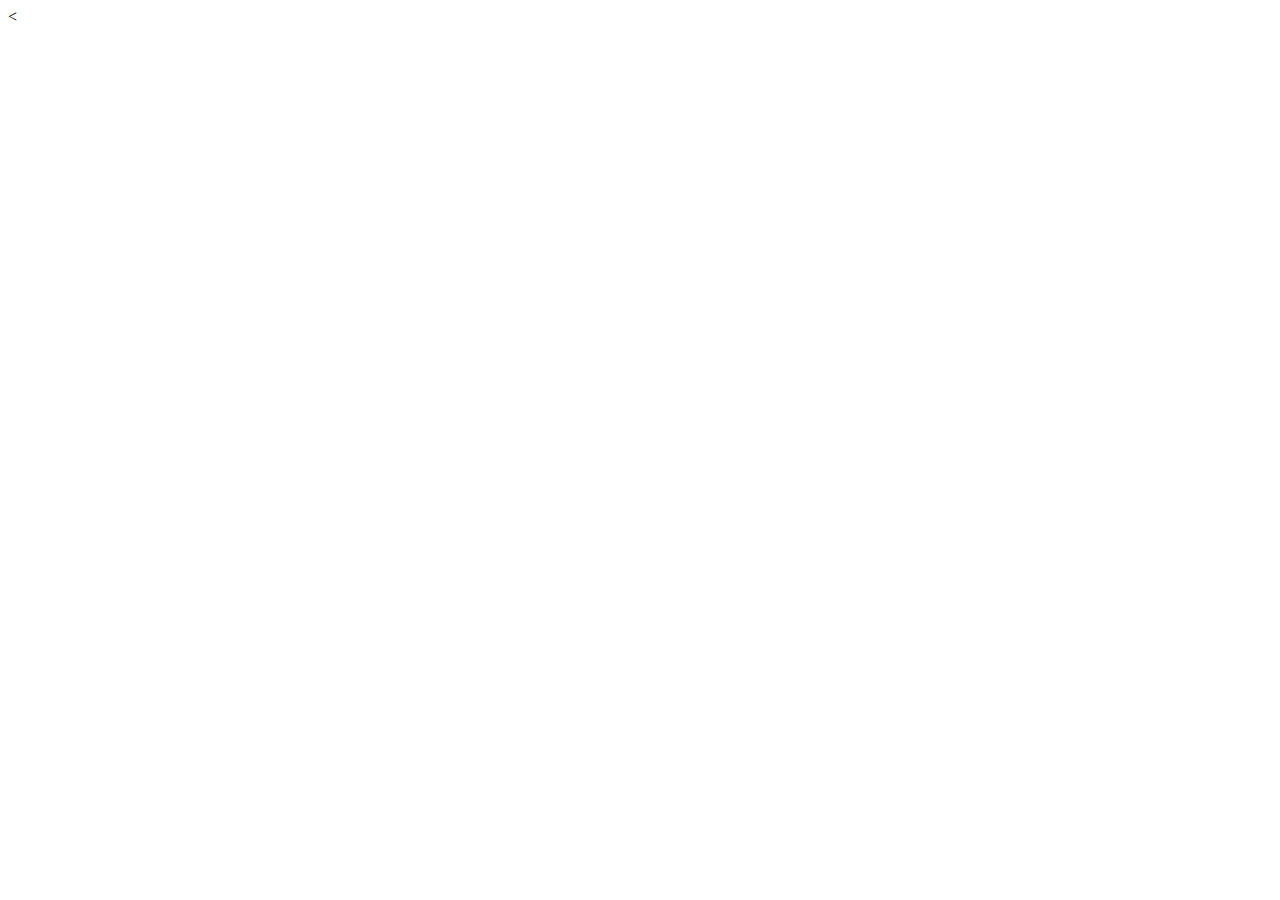
==== shop.html @ 8ac155f2 "adeed shop page" ====
<!DOCTYPE html>
<html lang="en">
<head>
    <meta charset="UTF-8">
    <meta name="viewport" content="width=device-width, initial-scale=1.0">
    <title>Document</title>
</head>
<body>
   < 
</body>
</html>
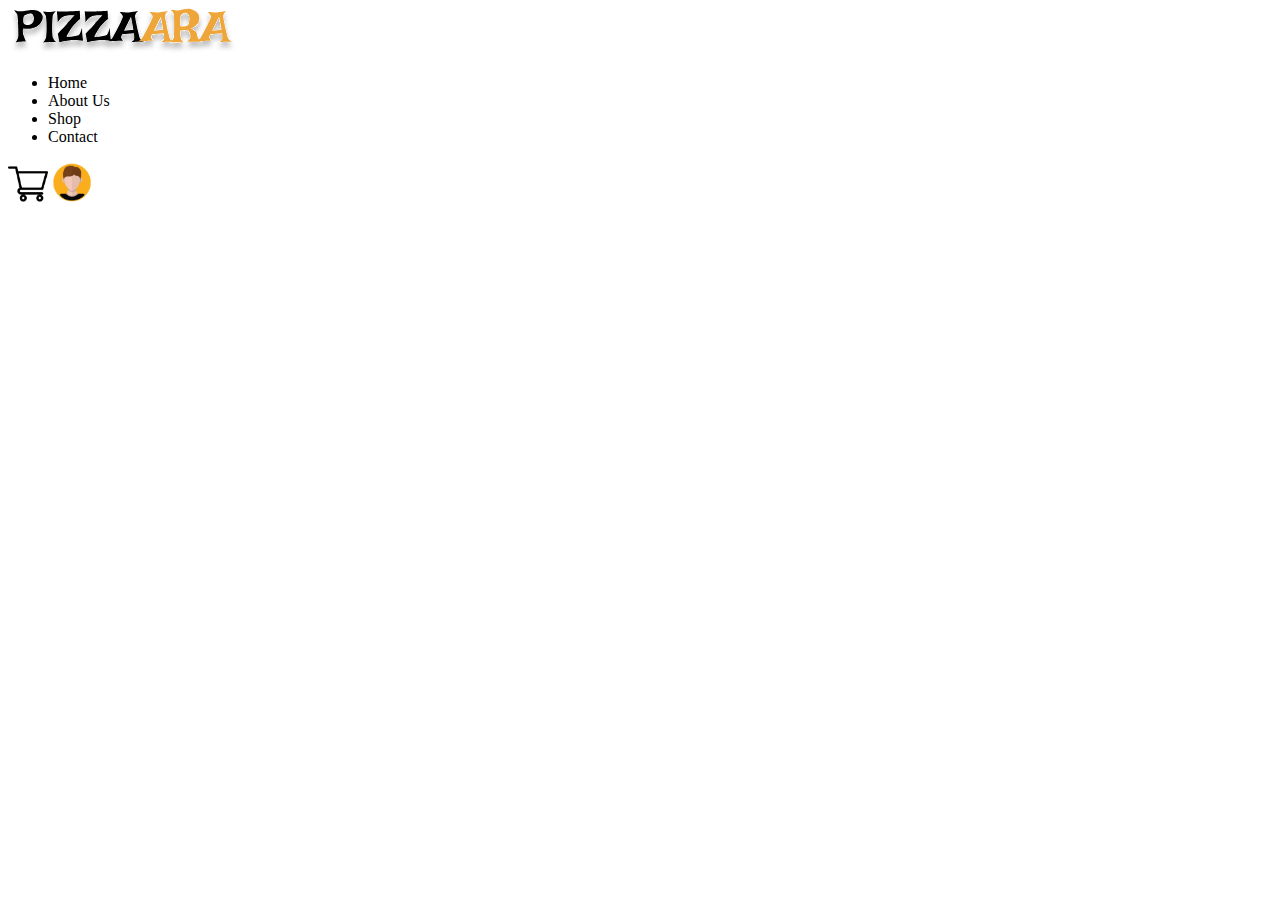
==== commit ad057cdb: "added" ====
--- a/shop.html
+++ b/shop.html
@@ -1,11 +1,34 @@
 <!DOCTYPE html>
 <html lang="en">
-<head>
-    <meta charset="UTF-8">
-    <meta name="viewport" content="width=device-width, initial-scale=1.0">
+  <head>
+    <meta charset="UTF-8" />
+    <meta name="viewport" content="width=device-width, initial-scale=1.0" />
     <title>Document</title>
-</head>
-<body>
-   < 
-</body>
-</html>+  </head>
+  <body>
+    <header>
+      <!-- header -->
+
+      <nav>
+        <div class="nav__container">
+          <div class="image">
+            <img src="images/logo.svg" width="230px" />
+          </div>
+          <div class="nav-right">
+            <ul>
+              <li><a>Home </a></li>
+              <li><a>About Us </a></li>
+              <li><a> Shop</a></li>
+              <li><a>Contact </a></li>
+            </ul>
+          </div>
+          <div class="nav-cart">
+            <img src="images/shopping-cart.png" width="40px" />
+            <img src="images/avatar.png" width="40em" />
+          </div>
+          <i class="fa-solid fa-barcode"></i>
+        </div>
+      </nav>
+    </header>
+  </body>
+</html>
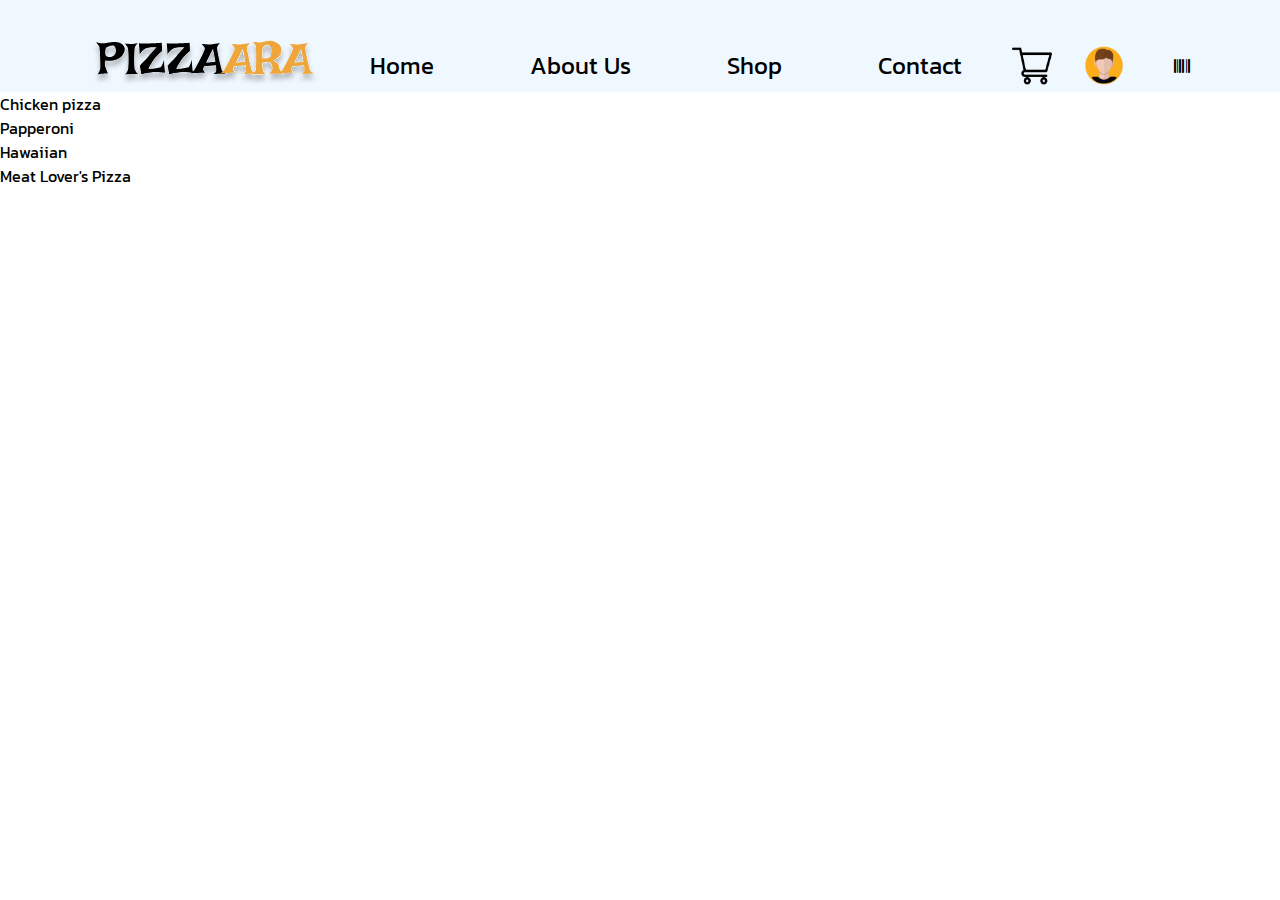
==== commit fce68c92: "added an ul" ====
--- a/shop.html
+++ b/shop.html
@@ -3,32 +3,55 @@
   <head>
     <meta charset="UTF-8" />
     <meta name="viewport" content="width=device-width, initial-scale=1.0" />
-    <title>Document</title>
+    <title>PIZZARA DELIVERIES</title>
+    <link href="css/style.css" rel="stylesheet" />
+    <link
+      rel="stylesheet"
+      href="https://cdnjs.cloudflare.com/ajax/libs/font-awesome/6.5.1/css/all.min.css"
+      integrity="sha512-DTOQO9RWCH3ppGqcWaEA1BIZOC6xxalwEsw9c2QQeAIftl+Vegovlnee1c9QX4TctnWMn13TZye+giMm8e2LwA=="
+      crossorigin="anonymous"
+      referrerpolicy="no-referrer"
+    />
+    <link
+      rel="stylesheet"
+      href="https://cdnjs.cloudflare.com/ajax/libs/font-awesome/6.5.1/css/all.min.css"
+    />
   </head>
   <body>
-    <header>
-      <!-- header -->
+    <div class="container">
+      <header>
+        <!-- header -->
 
-      <nav>
-        <div class="nav__container">
-          <div class="image">
-            <img src="images/logo.svg" width="230px" />
+        <nav>
+          <div class="nav__container">
+            <div class="image">
+              <img src="images/logo.svg" width="230px" />
+            </div>
+            <div class="nav-right">
+              <ul>
+                <li><a>Home </a></li>
+                <li><a>About Us </a></li>
+                <li><a> Shop</a></li>
+                <li><a>Contact </a></li>
+              </ul>
+            </div>
+            <div class="nav-cart">
+              <img src="images/shopping-cart.png" width="40px" />
+              <img src="images/avatar.png" width="40em" />
+            </div>
+            <i class="fa-solid fa-barcode"></i>
           </div>
-          <div class="nav-right">
-            <ul>
-              <li><a>Home </a></li>
-              <li><a>About Us </a></li>
-              <li><a> Shop</a></li>
-              <li><a>Contact </a></li>
-            </ul>
-          </div>
-          <div class="nav-cart">
-            <img src="images/shopping-cart.png" width="40px" />
-            <img src="images/avatar.png" width="40em" />
-          </div>
-          <i class="fa-solid fa-barcode"></i>
-        </div>
-      </nav>
-    </header>
+        </nav>
+      </header>
+      <!-- hero-content -->
+      <div class="hero-content--left">
+        <ul>
+          <li><a> Chicken pizza</a></li>
+          <li><a>Papperoni</a></li>
+          <li><a> Hawaiian</a></li>
+          <li><a>Meat Lover's Pizza </a></li>
+        </ul>
+      </div>
+    </div>
   </body>
 </html>
--- a/css/style.css
+++ b/css/style.css
@@ -0,0 +1,20 @@
+@import url("sections/header.css");
+@import url("sections/menu.css");
+@import url("sections/foter.css");
+@import url('https://fonts.googleapis.com/css2?family=Josefin+Sans:ital,wght@0,100..700;1,100..700&family=Kanit:ital,wght@0,100;0,200;0,300;0,400;0,500;0,600;0,700;0,800;0,900;1,100;1,200;1,300;1,400;1,500;1,600;1,700;1,800;1,900&display=swap');
+* { 
+    margin: 0;
+    padding: 0;
+    box-sizing: border-box;
+    font-family: "Kanit", sans-serif;
+}
+.container{
+margin-left: 20px;
+    margin: 0 auto;
+
+
+}
+
+
+
+
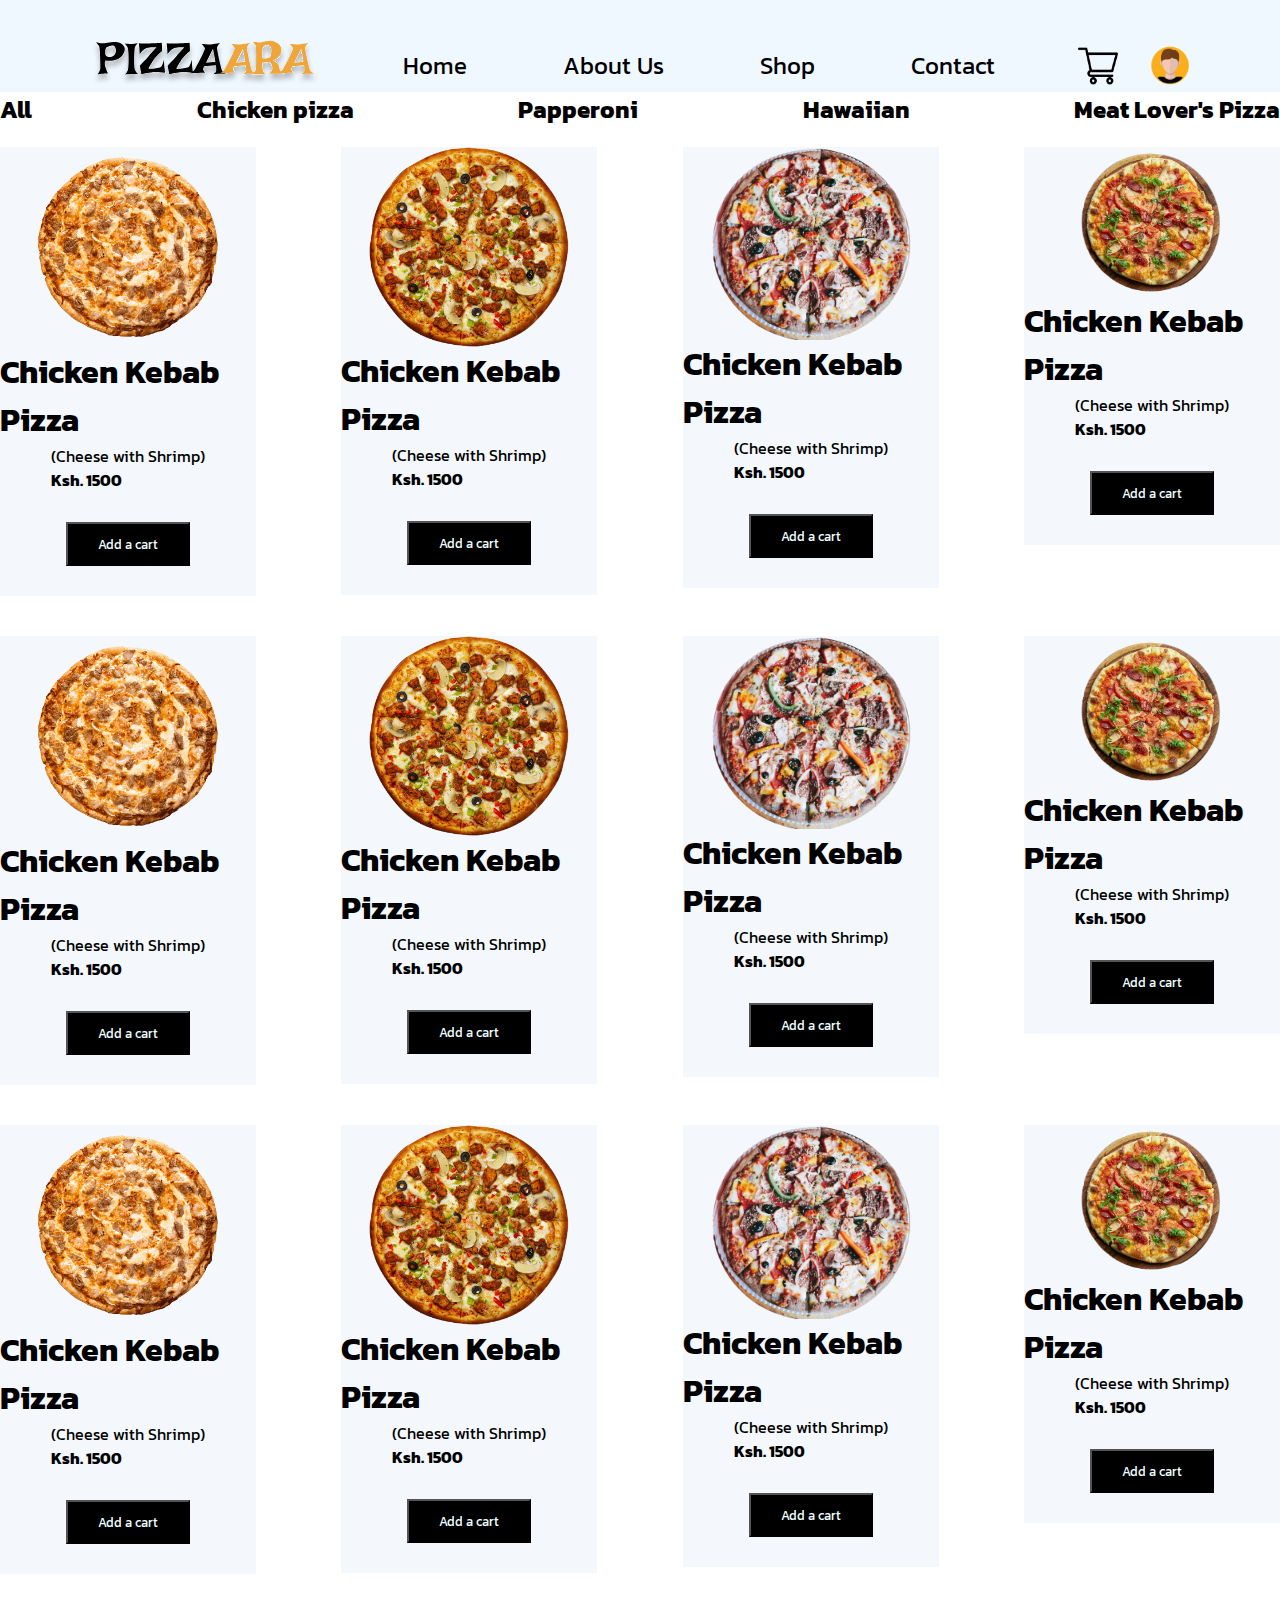
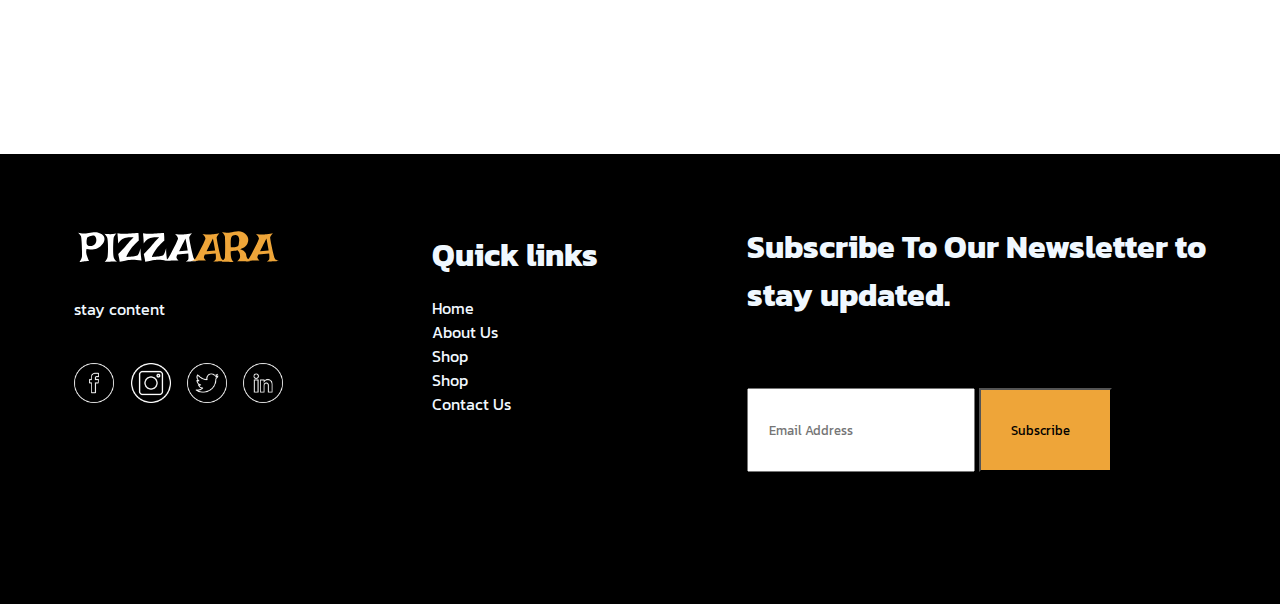
==== commit 2ee53a2b: "added images" ====
--- a/shop.html
+++ b/shop.html
@@ -3,55 +3,205 @@
   <head>
     <meta charset="UTF-8" />
     <meta name="viewport" content="width=device-width, initial-scale=1.0" />
-    <title>PIZZARA DELIVERIES</title>
     <link href="css/style.css" rel="stylesheet" />
-    <link
-      rel="stylesheet"
-      href="https://cdnjs.cloudflare.com/ajax/libs/font-awesome/6.5.1/css/all.min.css"
-      integrity="sha512-DTOQO9RWCH3ppGqcWaEA1BIZOC6xxalwEsw9c2QQeAIftl+Vegovlnee1c9QX4TctnWMn13TZye+giMm8e2LwA=="
-      crossorigin="anonymous"
-      referrerpolicy="no-referrer"
-    />
-    <link
-      rel="stylesheet"
-      href="https://cdnjs.cloudflare.com/ajax/libs/font-awesome/6.5.1/css/all.min.css"
-    />
+    <title>Document</title>
   </head>
   <body>
     <div class="container">
-      <header>
-        <!-- header -->
-
-        <nav>
-          <div class="nav__container">
-            <div class="image">
-              <img src="images/logo.svg" width="230px" />
-            </div>
-            <div class="nav-right">
-              <ul>
-                <li><a>Home </a></li>
-                <li><a>About Us </a></li>
-                <li><a> Shop</a></li>
-                <li><a>Contact </a></li>
-              </ul>
-            </div>
-            <div class="nav-cart">
-              <img src="images/shopping-cart.png" width="40px" />
-              <img src="images/avatar.png" width="40em" />
-            </div>
-            <i class="fa-solid fa-barcode"></i>
-          </div>
-        </nav>
-      </header>
-      <!-- hero-content -->
-      <div class="hero-content--left">
-        <ul>
-          <li><a> Chicken pizza</a></li>
-          <li><a>Papperoni</a></li>
-          <li><a> Hawaiian</a></li>
-          <li><a>Meat Lover's Pizza </a></li>
-        </ul>
-      </div>
+    <header>
+   
+    <nav>
+      <div class="nav__container">
+        <div class="image">
+          <img src="images/logo.svg" width="230px" />
+        </div>
+        <div class="nav-right">
+          <ul>
+            <li><a>Home </a></li>
+            <li><a>About Us </a></li>
+            <li><a> Shop</a></li>
+            <li><a>Contact </a></li>
+          </ul>
+        </div>
+        <div class="nav-cart">
+          <img src="images/shopping-cart.png" width="40px" />
+          <img src="images/avatar.png" width="40em" />
+        </div>
+      </div>
+    </header>
+    </nav>
+    <div class="menu__left--variaties">
+      <ul>
+        <li><a> All</a></li>
+        <li><a> Chicken pizza</a></li>
+        <li><a>Papperoni</a></li>
+        <li><a> Hawaiian</a></li>
+        <li><a>Meat Lover's Pizza </a></li>
+      </ul>
     </div>
+    <div class="menu__left--cont">
+      <div class="images">
+        <img src="images/barbecue-chicken-pizza.png" width="200px" />
+        <h1>Chicken Kebab Pizza</h1>
+        <p>
+          (Cheese with Shrimp)<br />
+          <strong>Ksh. 1500</strong>
+        </p>
+        <button class="cart">Add a cart</button>
+      </div>
+
+      <div class="images">
+        <img src="images/pizza-2.png" width="200px" />
+        <h1>Chicken Kebab Pizza</h1>
+        <p>
+          (Cheese with Shrimp)<br />
+          <strong>Ksh. 1500</strong>
+        </p>
+        <button class="cart">Add a cart</button>
+      </div>
+
+      <div class="images">
+        <img src="images/pizza-4.png" width="200px" />
+        <h1>Chicken Kebab Pizza</h1>
+        <p>
+          (Cheese with Shrimp)<br />
+          <strong>Ksh. 1500</strong>
+        </p>
+        <button class="cart">Add a cart</button>
+      </div>
+
+      <div class="images">
+        <img src="images/pizza-1.png" width="200px" />
+        <h1>Chicken Kebab Pizza</h1>
+        <p>
+          (Cheese with Shrimp)<br />
+          <strong>Ksh. 1500</strong>
+        </p>
+        <button class="cart">Add a cart</button>
+      </div>
+</div>
+
+      <div class="menu__left--cont">
+        <div class="images">
+          <img src="images/barbecue-chicken-pizza.png" width="200px" />
+          <h1>Chicken Kebab Pizza</h1>
+          <p>
+            (Cheese with Shrimp)<br />
+            <strong>Ksh. 1500</strong>
+          </p>
+          <button class="cart">Add a cart</button>
+        </div>
+  
+        <div class="images">
+          <img src="images/pizza-2.png" width="200px" />
+          <h1>Chicken Kebab Pizza</h1>
+          <p>
+            (Cheese with Shrimp)<br />
+            <strong>Ksh. 1500</strong>
+          </p>
+          <button class="cart">Add a cart</button>
+        </div>
+  
+        <div class="images">
+          <img src="images/pizza-4.png" width="200px" />
+          <h1>Chicken Kebab Pizza</h1>
+          <p>
+            (Cheese with Shrimp)<br />
+            <strong>Ksh. 1500</strong>
+          </p>
+          <button class="cart">Add a cart</button>
+        </div>
+  
+        <div class="images">
+          <img src="images/pizza-1.png" width="200px" />
+          <h1>Chicken Kebab Pizza</h1>
+          <p>
+            (Cheese with Shrimp)<br />
+            <strong>Ksh. 1500</strong>
+          </p>
+          <button class="cart">Add a cart</button>
+        </div>
+
+
+      </div>
+        <div class="menu__left--cont">
+          <div class="images">
+            <img src="images/barbecue-chicken-pizza.png" width="200px" />
+            <h1>Chicken Kebab Pizza</h1>
+            <p>
+              (Cheese with Shrimp)<br />
+              <strong>Ksh. 1500</strong>
+            </p>
+            <button class="cart">Add a cart</button>
+          </div>
+    
+          <div class="images">
+            <img src="images/pizza-2.png" width="200px" />
+            <h1>Chicken Kebab Pizza</h1>
+            <p>
+              (Cheese with Shrimp)<br />
+              <strong>Ksh. 1500</strong>
+            </p>
+            <button class="cart">Add a cart</button>
+          </div>
+    
+          <div class="images">
+            <img src="images/pizza-4.png" width="200px" />
+            <h1>Chicken Kebab Pizza</h1>
+            <p>
+              (Cheese with Shrimp)<br />
+              <strong>Ksh. 1500</strong>
+            </p>
+            <button class="cart">Add a cart</button>
+          </div>
+    
+          <div class="images">
+            <img src="images/pizza-1.png" width="200px" />
+            <h1>Chicken Kebab Pizza</h1>
+            <p>
+              (Cheese with Shrimp)<br />
+              <strong>Ksh. 1500</strong>
+            </p>
+            <button class="cart">Add a cart</button>
+          </div>
+    </div>
+
+    <div class="footer__section">
+      <div class="footer">
+        <img src="images/logo_light.svg" />
+        <div class="im">
+          <p>stay content</p>
+        </div>
+        <div class="footer__image">
+          <img src="images/facebook.png" width="40px" />
+          <img src="images/instagram.png" width="40px" />
+          <img src="images/twitter.png" width="40px" />
+          <img src="images/linkedin.png" width="40px" />
+        </div>
+      </div>
+      <div class="footer__links">
+        <div class="link">
+          <h1 class="footer__move">Quick links</h1>
+          <ul>
+            <li>Home</li>
+            <li>About Us</li>
+            <li>Shop</li>
+            <li>Shop</li>
+            <li>Contact Us</li>
+          </ul>
+        </div>
+      </div>
+      <div class="footer__links--seach">
+        <div class="search">
+          <h1>Subscribe To Our Newsletter to <br />stay updated.</h1>
+          <input class="sp" placeholder="Email Address" class="email-input" />
+          <button class="subscribe-button">Subscribe</button>
+        </div>
+      </div>
+      
+    </div>
+    
+  </div>
+</div>
   </body>
 </html>
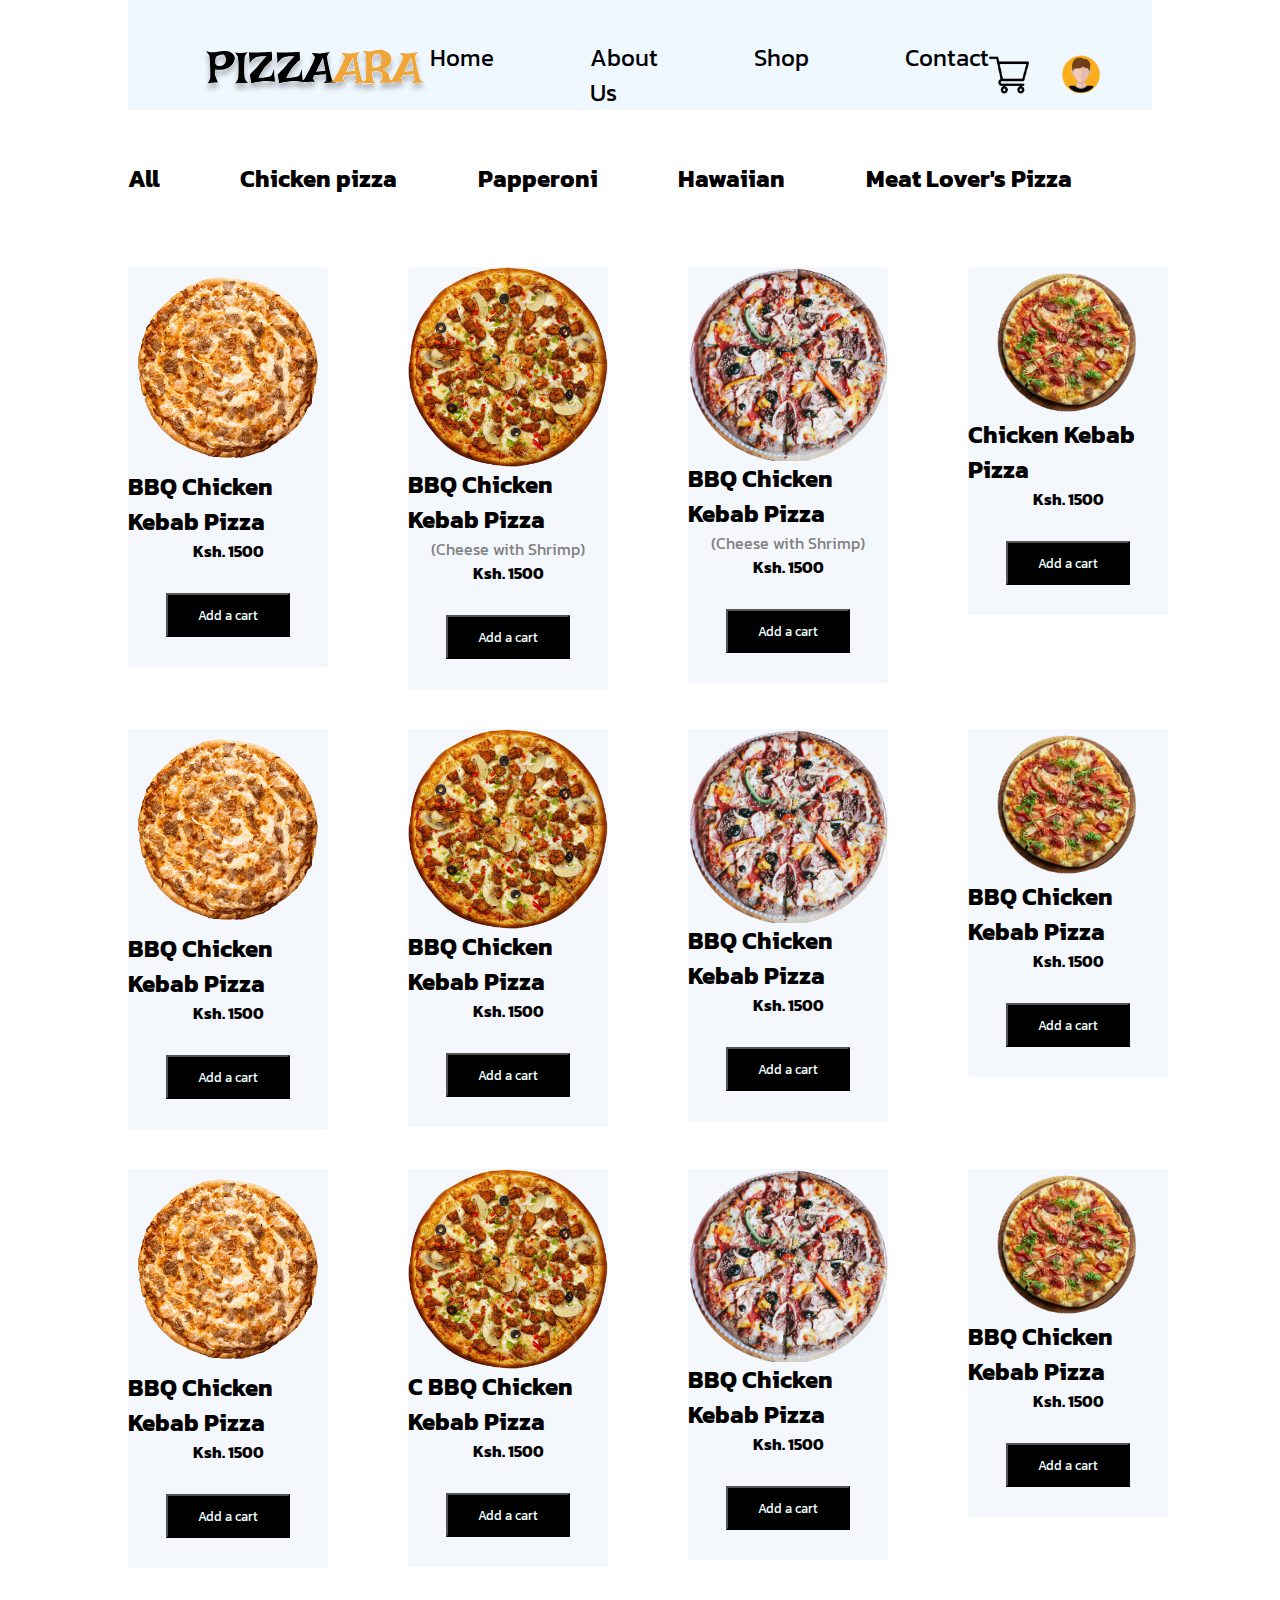
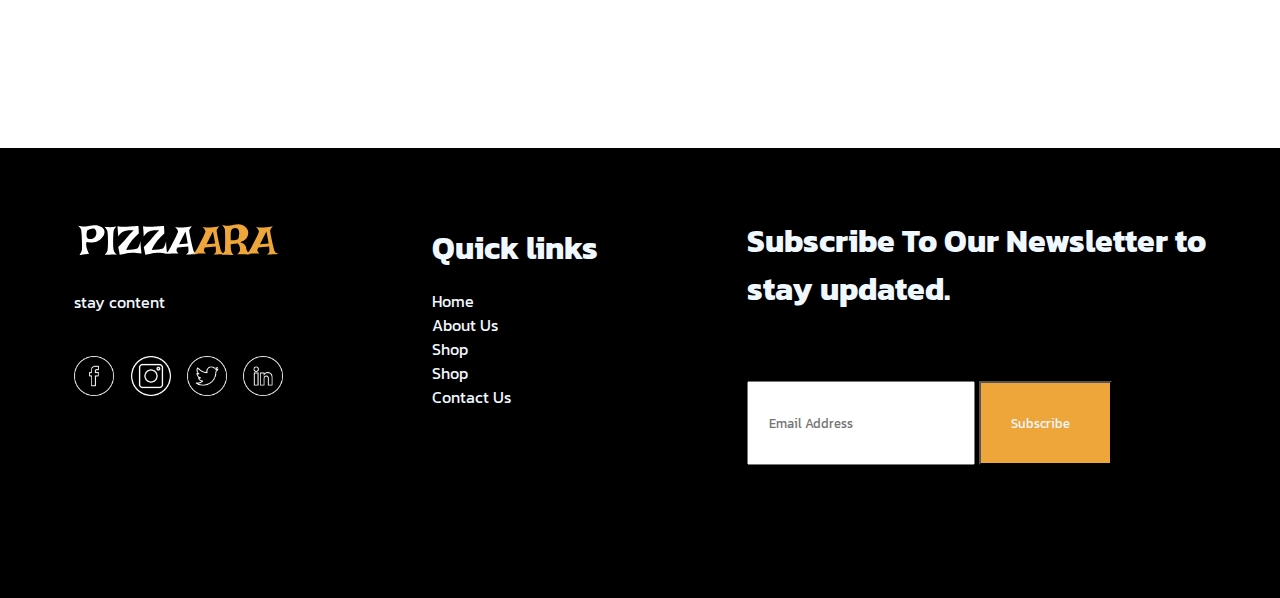
==== commit ffd12e23: "style changes" ====
--- a/shop.html
+++ b/shop.html
@@ -8,162 +8,157 @@
   </head>
   <body>
     <div class="container">
-    <header>
-   
-    <nav>
-      <div class="nav__container">
-        <div class="image">
-          <img src="images/logo.svg" width="230px" />
-        </div>
-        <div class="nav-right">
-          <ul>
-            <li><a>Home </a></li>
-            <li><a>About Us </a></li>
-            <li><a> Shop</a></li>
-            <li><a>Contact </a></li>
-          </ul>
-        </div>
-        <div class="nav-cart">
-          <img src="images/shopping-cart.png" width="40px" />
-          <img src="images/avatar.png" width="40em" />
-        </div>
+      <header>
+        <nav>
+          <div class="nav__container">
+            <div class="image">
+              <img src="images/logo.svg" width="230px" />
+            </div>
+            <div class="nav-right">
+              <ul>
+                <li><a>Home </a></li>
+                <li><a>About Us </a></li>
+                <li><a> Shop</a></li>
+                <li><a>Contact </a></li>
+              </ul>
+            </div>
+            <div class="nav-cart">
+              <img src="images/shopping-cart.png" width="40px" />
+              <img src="images/avatar.png" width="40em" />
+            </div>
+          </div>
+        </nav>
+      </header>
+      <div class="menu__left--variaties">
+        <ul>
+          <li><a> All</a></li>
+          <li><a> Chicken pizza</a></li>
+          <li><a>Papperoni</a></li>
+          <li><a> Hawaiian</a></li>
+          <li><a>Meat Lover's Pizza </a></li>
+          <div class="maenu__left--variaties"></div>
+        </ul>
       </div>
-    </header>
-    </nav>
-    <div class="menu__left--variaties">
-      <ul>
-        <li><a> All</a></li>
-        <li><a> Chicken pizza</a></li>
-        <li><a>Papperoni</a></li>
-        <li><a> Hawaiian</a></li>
-        <li><a>Meat Lover's Pizza </a></li>
-      </ul>
-    </div>
-    <div class="menu__left--cont">
-      <div class="images">
-        <img src="images/barbecue-chicken-pizza.png" width="200px" />
-        <h1>Chicken Kebab Pizza</h1>
-        <p>
-          (Cheese with Shrimp)<br />
-          <strong>Ksh. 1500</strong>
-        </p>
-        <button class="cart">Add a cart</button>
-      </div>
-
-      <div class="images">
-        <img src="images/pizza-2.png" width="200px" />
-        <h1>Chicken Kebab Pizza</h1>
-        <p>
-          (Cheese with Shrimp)<br />
-          <strong>Ksh. 1500</strong>
-        </p>
-        <button class="cart">Add a cart</button>
-      </div>
-
-      <div class="images">
-        <img src="images/pizza-4.png" width="200px" />
-        <h1>Chicken Kebab Pizza</h1>
-        <p>
-          (Cheese with Shrimp)<br />
-          <strong>Ksh. 1500</strong>
-        </p>
-        <button class="cart">Add a cart</button>
-      </div>
-
-      <div class="images">
-        <img src="images/pizza-1.png" width="200px" />
-        <h1>Chicken Kebab Pizza</h1>
-        <p>
-          (Cheese with Shrimp)<br />
-          <strong>Ksh. 1500</strong>
-        </p>
-        <button class="cart">Add a cart</button>
-      </div>
-</div>
-
       <div class="menu__left--cont">
         <div class="images">
           <img src="images/barbecue-chicken-pizza.png" width="200px" />
-          <h1>Chicken Kebab Pizza</h1>
+          <h2>BBQ Chicken Kebab Pizza</h2>
+        
           <p>
-            (Cheese with Shrimp)<br />
-            <strong>Ksh. 1500</strong>
-          </p>
-          <button class="cart">Add a cart</button>
-        </div>
-  
-        <div class="images">
-          <img src="images/pizza-2.png" width="200px" />
-          <h1>Chicken Kebab Pizza</h1>
-          <p>
-            (Cheese with Shrimp)<br />
-            <strong>Ksh. 1500</strong>
-          </p>
-          <button class="cart">Add a cart</button>
-        </div>
-  
-        <div class="images">
-          <img src="images/pizza-4.png" width="200px" />
-          <h1>Chicken Kebab Pizza</h1>
-          <p>
-            (Cheese with Shrimp)<br />
-            <strong>Ksh. 1500</strong>
-          </p>
-          <button class="cart">Add a cart</button>
-        </div>
-  
-        <div class="images">
-          <img src="images/pizza-1.png" width="200px" />
-          <h1>Chicken Kebab Pizza</h1>
-          <p>
-            (Cheese with Shrimp)<br />
             <strong>Ksh. 1500</strong>
           </p>
           <button class="cart">Add a cart</button>
         </div>
 
+        <div class="images">
+          <img src="images/pizza-2.png" width="200px" />
+          <h2>BBQ Chicken Kebab Pizza</h2>
+          <p class="color__menu">(Cheese with Shrimp)<br /></p>
+          <p>
+            <strong>Ksh. 1500</strong>
+          </p>
+          <button class="cart">Add a cart</button>
+        </div>
 
+        <div class="images">
+          <img src="images/pizza-4.png" width="200px" />
+          <h2>BBQ Chicken Kebab Pizza</h2>
+          <p class="color__menu">(Cheese with Shrimp)<br /></p>
+          <p>
+            <strong>Ksh. 1500</strong>
+          </p>
+          <button class="cart">Add a cart</button>
+        </div>
+
+        <div class="images">
+          <img src="images/pizza-1.png" width="200px" />
+          <h2>Chicken Kebab Pizza</h2>
+          <p>
+            <strong>Ksh. 1500</strong>
+          </p>
+          <button class="cart">Add a cart</button>
+        </div>
       </div>
-        <div class="menu__left--cont">
-          <div class="images">
-            <img src="images/barbecue-chicken-pizza.png" width="200px" />
-            <h1>Chicken Kebab Pizza</h1>
-            <p>
-              (Cheese with Shrimp)<br />
-              <strong>Ksh. 1500</strong>
-            </p>
-            <button class="cart">Add a cart</button>
-          </div>
-    
-          <div class="images">
-            <img src="images/pizza-2.png" width="200px" />
-            <h1>Chicken Kebab Pizza</h1>
-            <p>
-              (Cheese with Shrimp)<br />
-              <strong>Ksh. 1500</strong>
-            </p>
-            <button class="cart">Add a cart</button>
-          </div>
-    
-          <div class="images">
-            <img src="images/pizza-4.png" width="200px" />
-            <h1>Chicken Kebab Pizza</h1>
-            <p>
-              (Cheese with Shrimp)<br />
-              <strong>Ksh. 1500</strong>
-            </p>
-            <button class="cart">Add a cart</button>
-          </div>
-    
-          <div class="images">
-            <img src="images/pizza-1.png" width="200px" />
-            <h1>Chicken Kebab Pizza</h1>
-            <p>
-              (Cheese with Shrimp)<br />
-              <strong>Ksh. 1500</strong>
-            </p>
-            <button class="cart">Add a cart</button>
-          </div>
+
+      <div class="menu__left--cont">
+        <div class="images">
+          <img src="images/barbecue-chicken-pizza.png" width="200px" />
+          <h2>BBQ Chicken Kebab Pizza</h2>
+
+          <p>
+            <strong>Ksh. 1500</strong>
+          </p>
+          <button class="cart">Add a cart</button>
+        </div>
+
+        <div class="images">
+          <img src="images/pizza-2.png" width="200px" />
+          <h2>BBQ Chicken Kebab Pizza</h2>
+          <p>
+            <strong>Ksh. 1500</strong>
+          </p>
+          <button class="cart">Add a cart</button>
+        </div>
+
+        <div class="images">
+          <img src="images/pizza-4.png" width="200px" />
+          <h2>BBQ Chicken Kebab Pizza</h2>
+
+          <p>
+            <strong>Ksh. 1500</strong>
+          </p>
+          <button class="cart">Add a cart</button>
+        </div>
+
+        <div class="images">
+          <img src="images/pizza-1.png" width="200px" />
+          <h2>BBQ Chicken Kebab Pizza</h2>
+          <p>
+            <strong>Ksh. 1500</strong>
+          </p>
+          <button class="cart">Add a cart</button>
+        </div>
+      </div>
+      <div class="menu__left--cont">
+        <div class="images">
+          <img src="images/barbecue-chicken-pizza.png" width="200px" />
+          <h2>BBQ Chicken Kebab Pizza</h2>
+
+          <p>
+            <strong>Ksh. 1500</strong>
+          </p>
+          <button class="cart">Add a cart</button>
+        </div>
+
+        <div class="images">
+          <img src="images/pizza-2.png" width="200px" />
+          <h2>C BBQ Chicken Kebab Pizza</h2>
+          <p>
+            <strong>Ksh. 1500</strong>
+          </p>
+          <button class="cart">Add a cart</button>
+        </div>
+
+        <div class="images">
+          <img src="images/pizza-4.png" width="200px" />
+          <h2>BBQ Chicken Kebab Pizza</h2>
+
+          <p>
+            <strong>Ksh. 1500</strong>
+          </p>
+          <button class="cart">Add a cart</button>
+        </div>
+
+        <div class="images">
+          <img src="images/pizza-1.png" width="200px" />
+          <h2>BBQ Chicken Kebab Pizza</h2>
+
+          <p>
+            <strong>Ksh. 1500</strong>
+          </p>
+          <button class="cart">Add a cart</button>
+        </div>
+      </div>
     </div>
 
     <div class="footer__section">
@@ -198,10 +193,6 @@
           <button class="subscribe-button">Subscribe</button>
         </div>
       </div>
-      
     </div>
-    
-  </div>
-</div>
   </body>
 </html>
--- a/css/style.css
+++ b/css/style.css
@@ -9,8 +9,8 @@
     font-family: "Kanit", sans-serif;
 }
 .container{
-margin-left: 20px;
-    margin: 0 auto;
+    margin-right: 10%;
+    margin-left: 10%;
 
 
 }
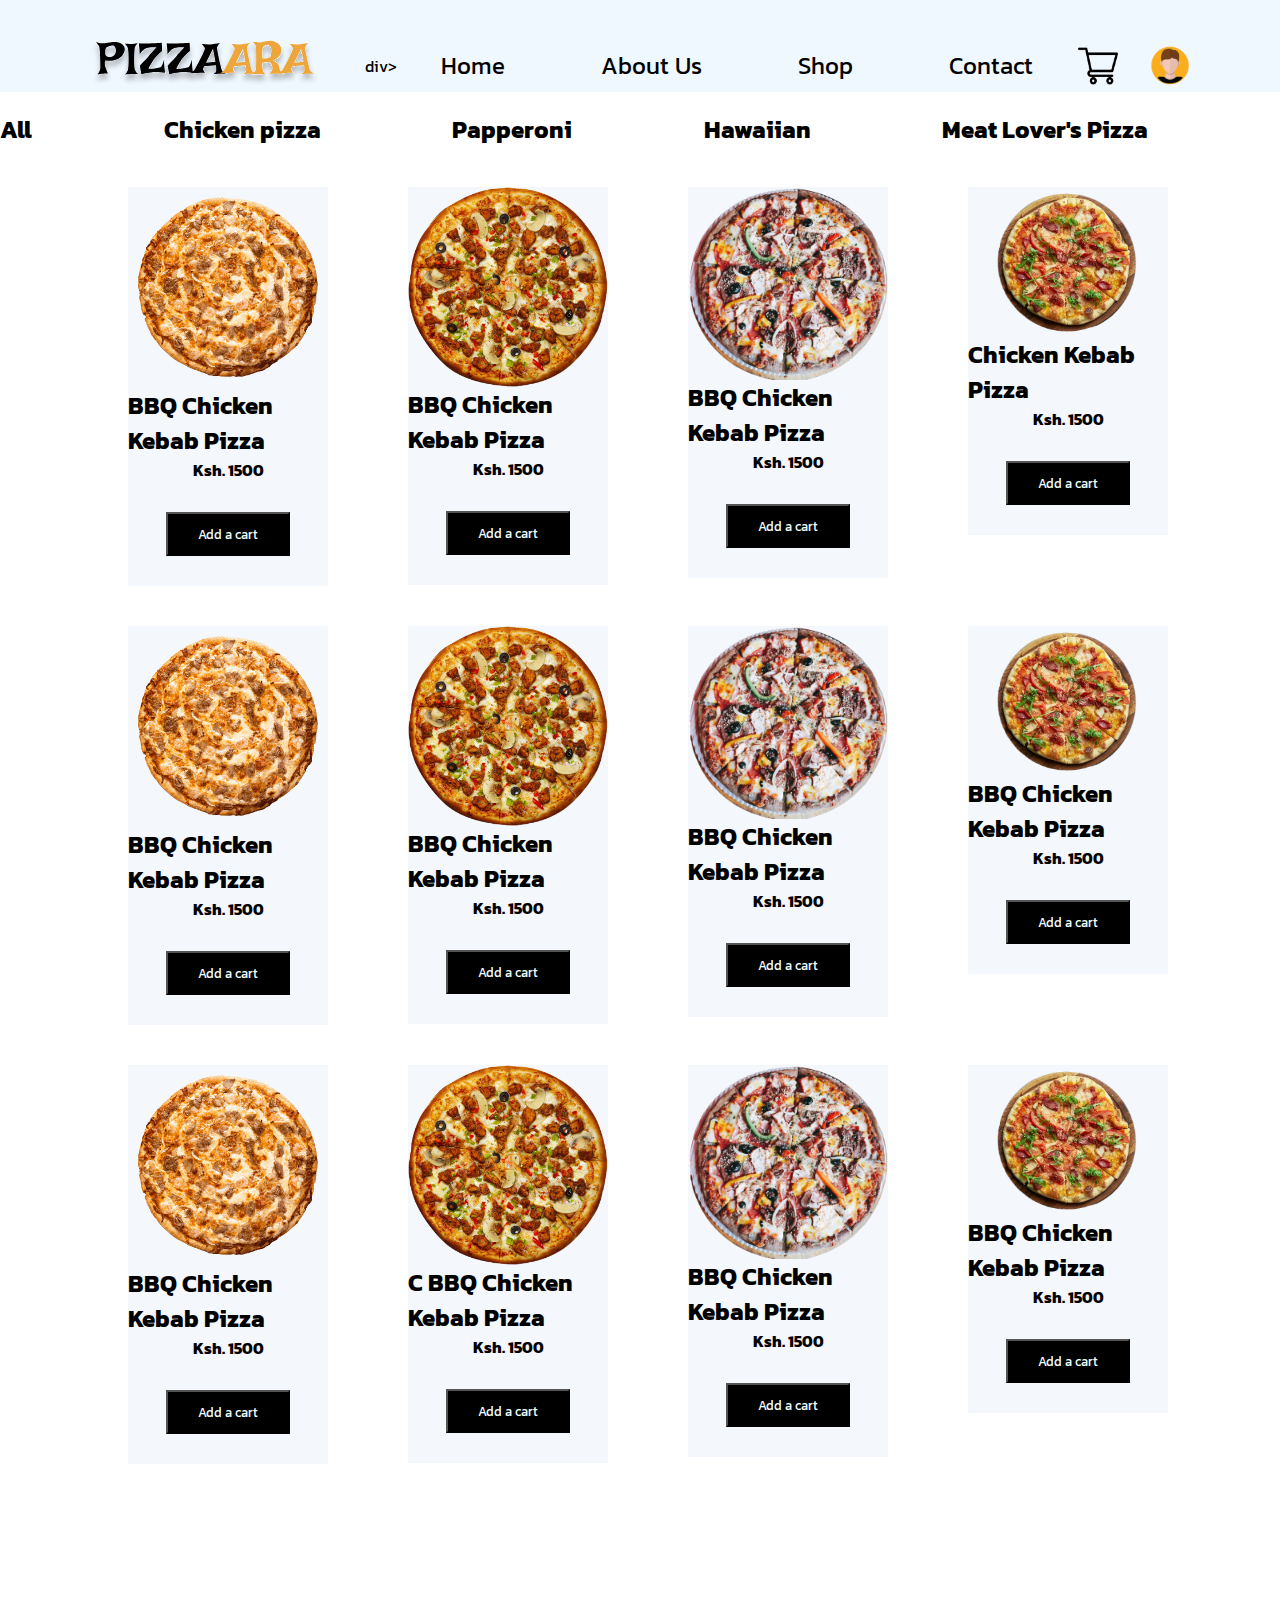
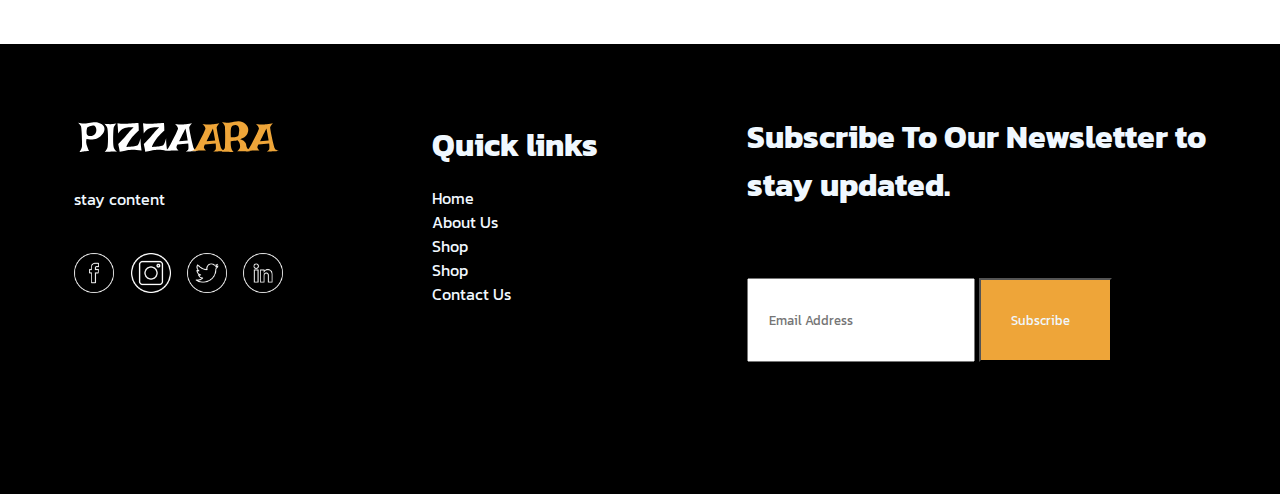
==== commit 68a5818d: "added a style" ====
--- a/shop.html
+++ b/shop.html
@@ -7,19 +7,19 @@
     <title>Document</title>
   </head>
   <body>
-    <div class="container">
-      <header>
-        <nav>
-          <div class="nav__container">
+    <header>
+      <nav>
+        <div class="nav__container">
             <div class="image">
               <img src="images/logo.svg" width="230px" />
             </div>
+            div>
             <div class="nav-right">
               <ul>
-                <li><a>Home </a></li>
-                <li><a>About Us </a></li>
-                <li><a> Shop</a></li>
-                <li><a>Contact </a></li>
+                <li><a  href="index.html">Home </a></li>
+                <li><a href="about us">About Us </a></li>
+                <li><a href="shop.html" > Shop</a></li>
+                <li><a href="contact" >Contact </a></li>
               </ul>
             </div>
             <div class="nav-cart">
@@ -39,10 +39,11 @@
           <div class="maenu__left--variaties"></div>
         </ul>
       </div>
+      <div class="container">
       <div class="menu__left--cont">
         <div class="images">
           <img src="images/barbecue-chicken-pizza.png" width="200px" />
-          <h2>BBQ Chicken Kebab Pizza</h2>
+          <h2 >BBQ Chicken Kebab Pizza</h2>
         
           <p>
             <strong>Ksh. 1500</strong>
@@ -53,7 +54,7 @@
         <div class="images">
           <img src="images/pizza-2.png" width="200px" />
           <h2>BBQ Chicken Kebab Pizza</h2>
-          <p class="color__menu">(Cheese with Shrimp)<br /></p>
+        
           <p>
             <strong>Ksh. 1500</strong>
           </p>
@@ -63,7 +64,7 @@
         <div class="images">
           <img src="images/pizza-4.png" width="200px" />
           <h2>BBQ Chicken Kebab Pizza</h2>
-          <p class="color__menu">(Cheese with Shrimp)<br /></p>
+    
           <p>
             <strong>Ksh. 1500</strong>
           </p>
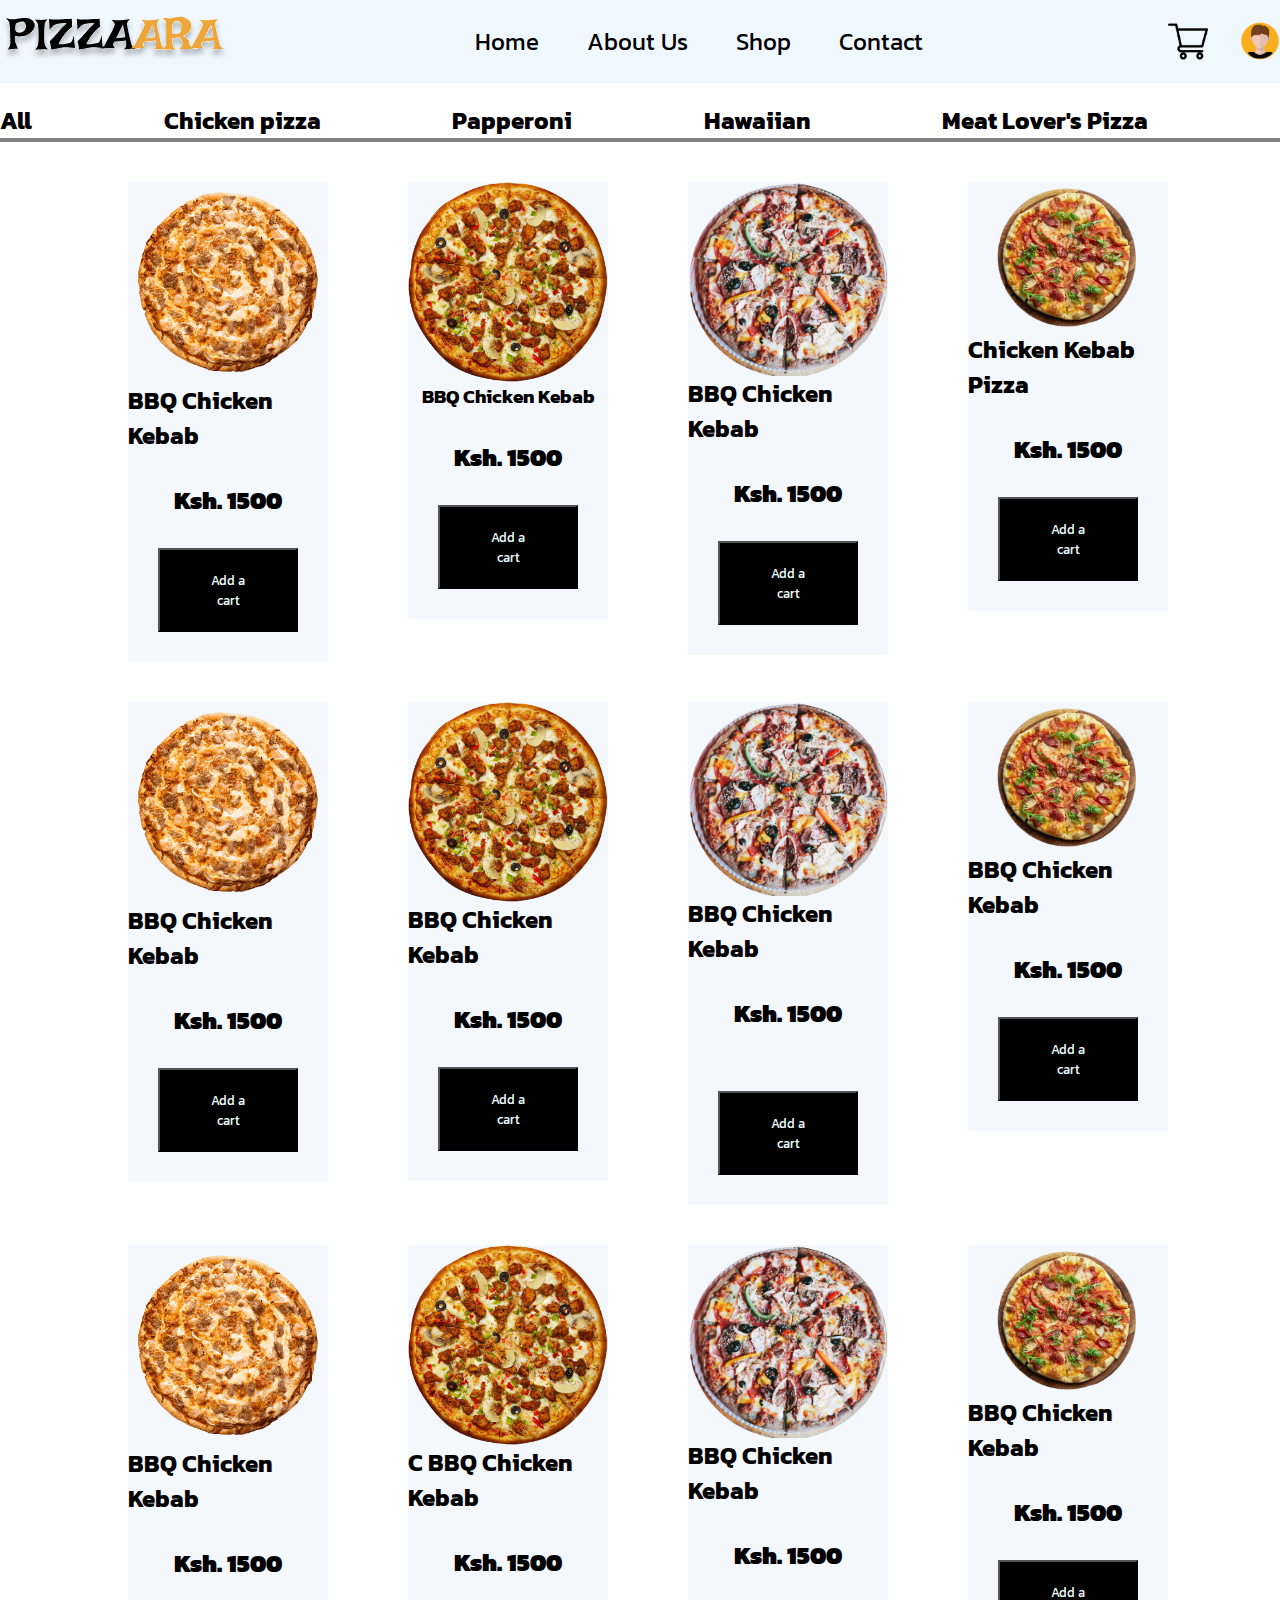
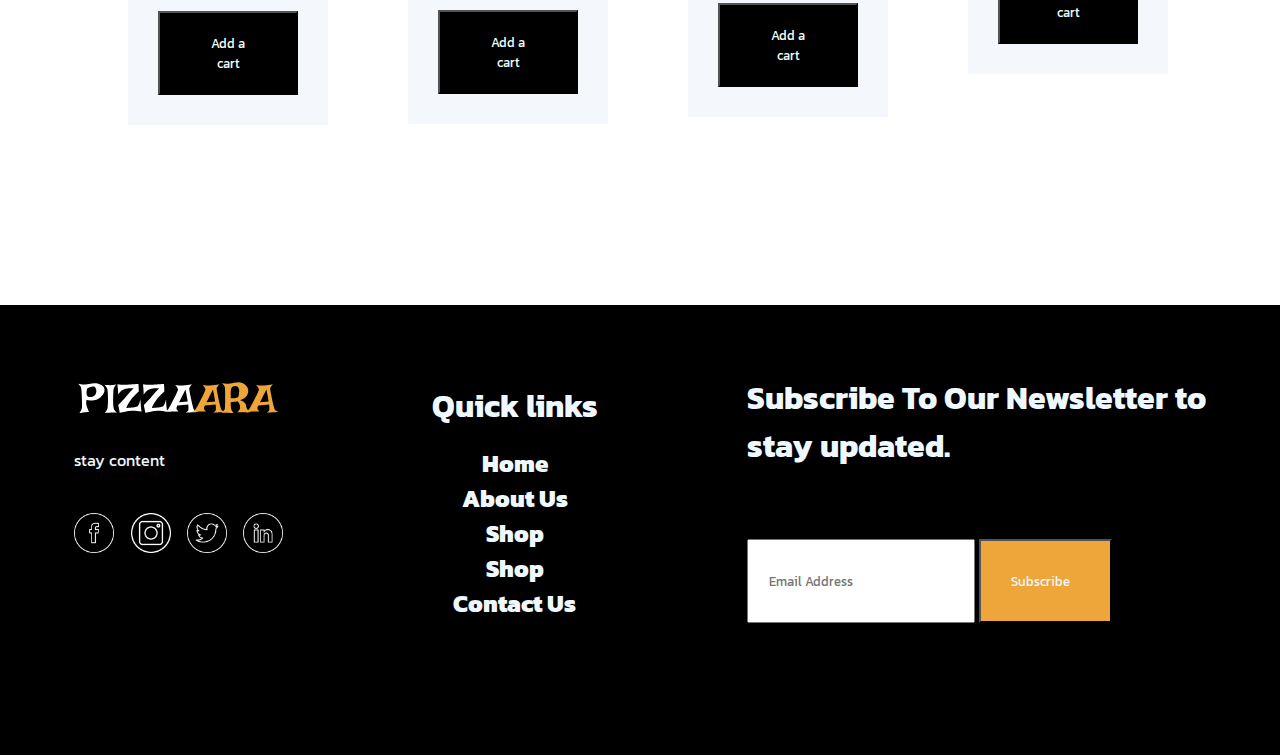
==== commit fbe60ac5: "made the nav bar responsive" ====
--- a/shop.html
+++ b/shop.html
@@ -10,42 +10,42 @@
     <header>
       <nav>
         <div class="nav__container">
-            <div class="image">
-              <img src="images/logo.svg" width="230px" />
-            </div>
-            div>
-            <div class="nav-right">
-              <ul>
-                <li><a  href="index.html">Home </a></li>
-                <li><a href="about us">About Us </a></li>
-                <li><a href="shop.html" > Shop</a></li>
-                <li><a href="contact" >Contact </a></li>
-              </ul>
-            </div>
-            <div class="nav-cart">
-              <img src="images/shopping-cart.png" width="40px" />
-              <img src="images/avatar.png" width="40em" />
-            </div>
+          <div class="image">
+            <img src="images/logo.svg" width="230px" />
           </div>
-        </nav>
-      </header>
-      <div class="menu__left--variaties">
-        <ul>
-          <li><a> All</a></li>
-          <li><a> Chicken pizza</a></li>
-          <li><a>Papperoni</a></li>
-          <li><a> Hawaiian</a></li>
-          <li><a>Meat Lover's Pizza </a></li>
-          <div class="maenu__left--variaties"></div>
-        </ul>
-      </div>
-      <div class="container">
+
+          <div class="nav-right">
+            <ul>
+              <li><a href="index.html">Home </a></li>
+              <li><a href="about us">About Us </a></li>
+              <li><a href="shop.html"> Shop</a></li>
+              <li><a href="contact">Contact </a></li>
+            </ul>
+          </div>
+          <div class="nav-cart">
+            <img src="images/shopping-cart.png" width="40px" />
+            <img src="images/avatar.png" width="40em" />
+          </div>
+        </div>
+      </nav>
+    </header>
+    <div class="menu__left--variaties">
+      <ul>
+        <li><a> All</a></li>
+        <li><a> Chicken pizza</a></li>
+        <li><a>Papperoni</a></li>
+        <li><a> Hawaiian</a></li>
+        <li><a>Meat Lover's Pizza </a></li>
+        <div class="menu__left--variaties"></div>
+      </ul>
+    </div>
+    <div class="container">
       <div class="menu__left--cont">
         <div class="images">
           <img src="images/barbecue-chicken-pizza.png" width="200px" />
-          <h2 >BBQ Chicken Kebab Pizza</h2>
-        
-          <p>
+          <h2>BBQ Chicken Kebab</h2>
+
+          <p class="c">
             <strong>Ksh. 1500</strong>
           </p>
           <button class="cart">Add a cart</button>
@@ -53,9 +53,9 @@
 
         <div class="images">
           <img src="images/pizza-2.png" width="200px" />
-          <h2>BBQ Chicken Kebab Pizza</h2>
-        
-          <p>
+          <h3>BBQ Chicken Kebab</h3>
+
+          <p class="c">
             <strong>Ksh. 1500</strong>
           </p>
           <button class="cart">Add a cart</button>
@@ -63,9 +63,9 @@
 
         <div class="images">
           <img src="images/pizza-4.png" width="200px" />
-          <h2>BBQ Chicken Kebab Pizza</h2>
-    
-          <p>
+          <h2>BBQ Chicken Kebab</h2>
+
+          <p class="c">
             <strong>Ksh. 1500</strong>
           </p>
           <button class="cart">Add a cart</button>
@@ -74,7 +74,7 @@
         <div class="images">
           <img src="images/pizza-1.png" width="200px" />
           <h2>Chicken Kebab Pizza</h2>
-          <p>
+          <p class="c">
             <strong>Ksh. 1500</strong>
           </p>
           <button class="cart">Add a cart</button>
@@ -84,9 +84,9 @@
       <div class="menu__left--cont">
         <div class="images">
           <img src="images/barbecue-chicken-pizza.png" width="200px" />
-          <h2>BBQ Chicken Kebab Pizza</h2>
-
-          <p>
+          <h2>BBQ Chicken Kebab</h2>
+
+          <p class="c">
             <strong>Ksh. 1500</strong>
           </p>
           <button class="cart">Add a cart</button>
@@ -94,8 +94,8 @@
 
         <div class="images">
           <img src="images/pizza-2.png" width="200px" />
-          <h2>BBQ Chicken Kebab Pizza</h2>
-          <p>
+          <h2>BBQ Chicken Kebab</h2>
+          <p class="c">
             <strong>Ksh. 1500</strong>
           </p>
           <button class="cart">Add a cart</button>
@@ -103,18 +103,20 @@
 
         <div class="images">
           <img src="images/pizza-4.png" width="200px" />
-          <h2>BBQ Chicken Kebab Pizza</h2>
-
-          <p>
-            <strong>Ksh. 1500</strong>
-          </p>
-          <button class="cart">Add a cart</button>
+          <h2>BBQ Chicken Kebab</h2>
+          <p class="c">
+            <strong>Ksh. 1500</strong>
+          </p>
+
+          <p class="c">
+            <button class="cart">Add a cart</button>
+          </p>
         </div>
 
         <div class="images">
           <img src="images/pizza-1.png" width="200px" />
-          <h2>BBQ Chicken Kebab Pizza</h2>
-          <p>
+          <h2>BBQ Chicken Kebab</h2>
+          <p class="c">
             <strong>Ksh. 1500</strong>
           </p>
           <button class="cart">Add a cart</button>
@@ -123,9 +125,9 @@
       <div class="menu__left--cont">
         <div class="images">
           <img src="images/barbecue-chicken-pizza.png" width="200px" />
-          <h2>BBQ Chicken Kebab Pizza</h2>
-
-          <p>
+          <h2>BBQ Chicken Kebab</h2>
+
+          <p class="c">
             <strong>Ksh. 1500</strong>
           </p>
           <button class="cart">Add a cart</button>
@@ -133,8 +135,8 @@
 
         <div class="images">
           <img src="images/pizza-2.png" width="200px" />
-          <h2>C BBQ Chicken Kebab Pizza</h2>
-          <p>
+          <h2>C BBQ Chicken Kebab</h2>
+          <p class="c">
             <strong>Ksh. 1500</strong>
           </p>
           <button class="cart">Add a cart</button>
@@ -142,9 +144,9 @@
 
         <div class="images">
           <img src="images/pizza-4.png" width="200px" />
-          <h2>BBQ Chicken Kebab Pizza</h2>
-
-          <p>
+          <h2>BBQ Chicken Kebab</h2>
+
+          <p class="c">
             <strong>Ksh. 1500</strong>
           </p>
           <button class="cart">Add a cart</button>
@@ -152,9 +154,9 @@
 
         <div class="images">
           <img src="images/pizza-1.png" width="200px" />
-          <h2>BBQ Chicken Kebab Pizza</h2>
-
-          <p>
+          <h2>BBQ Chicken Kebab</h2>
+
+          <p class="c">
             <strong>Ksh. 1500</strong>
           </p>
           <button class="cart">Add a cart</button>
